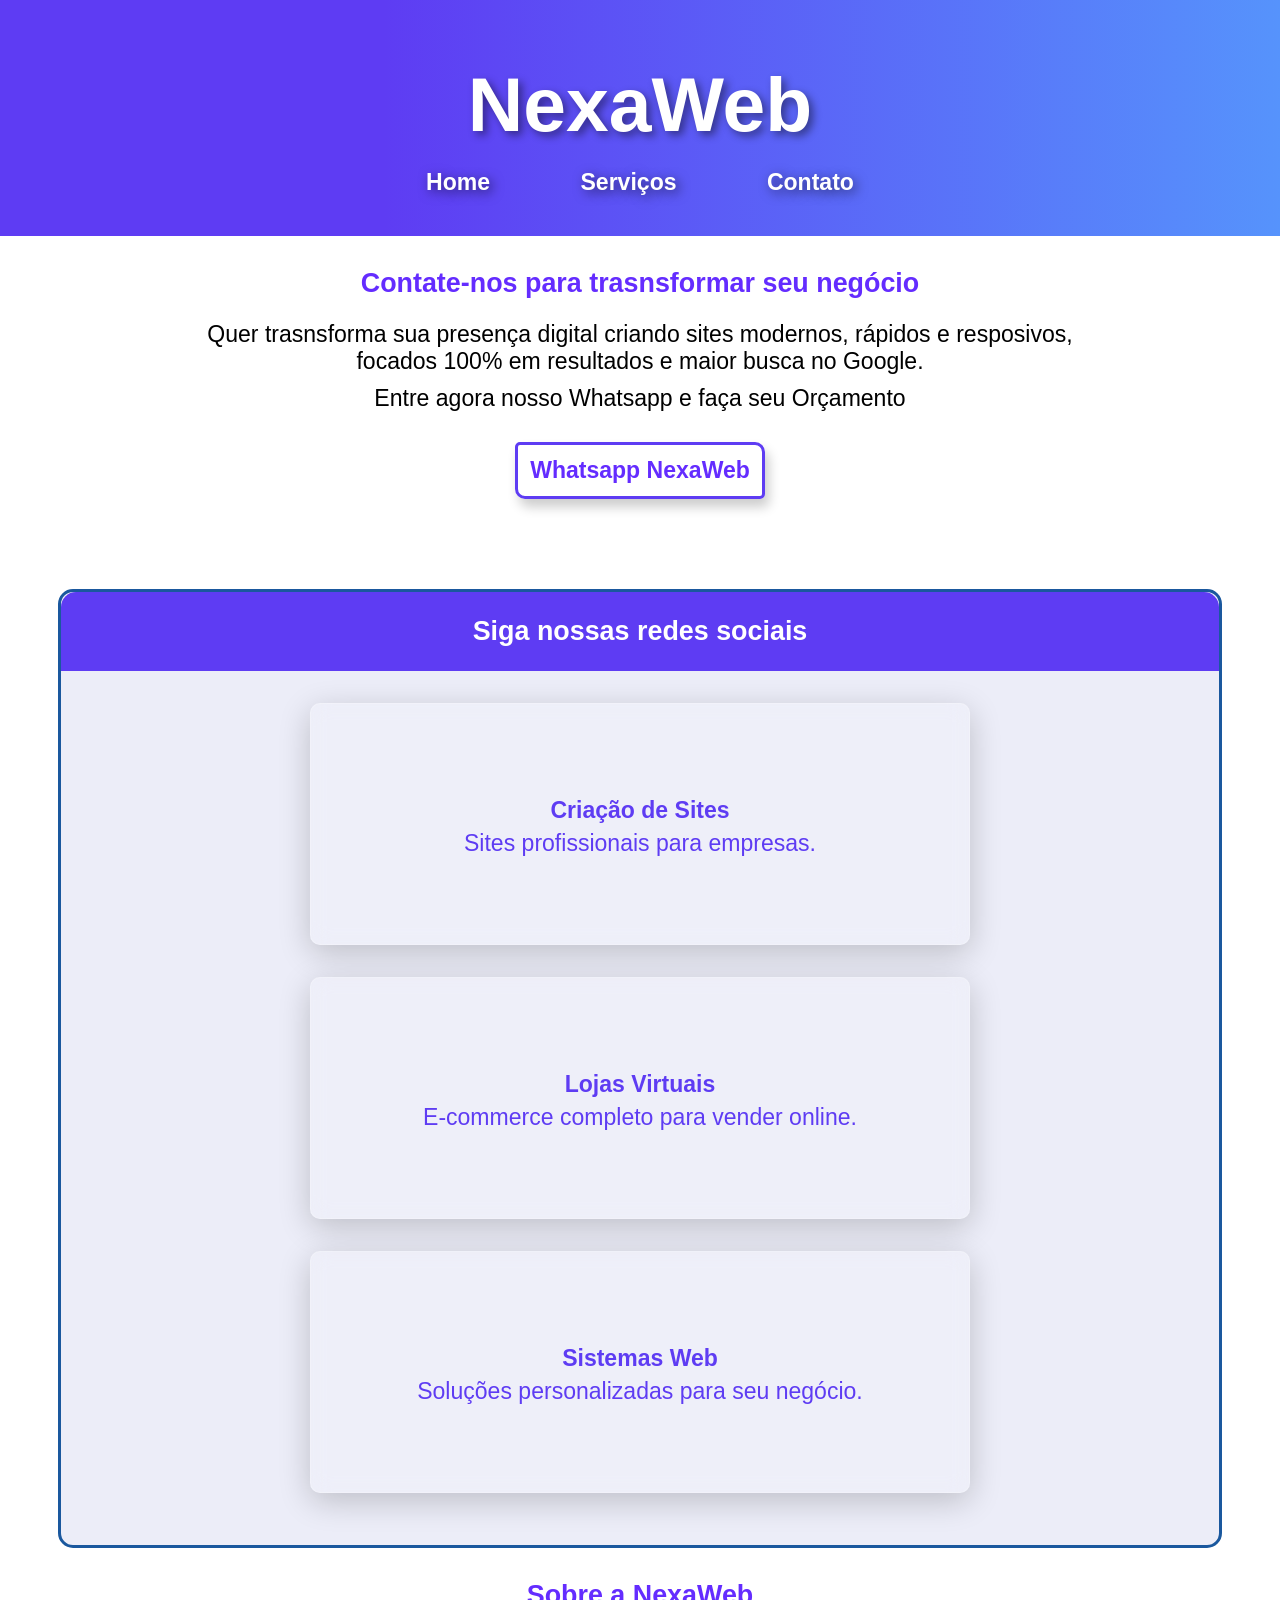
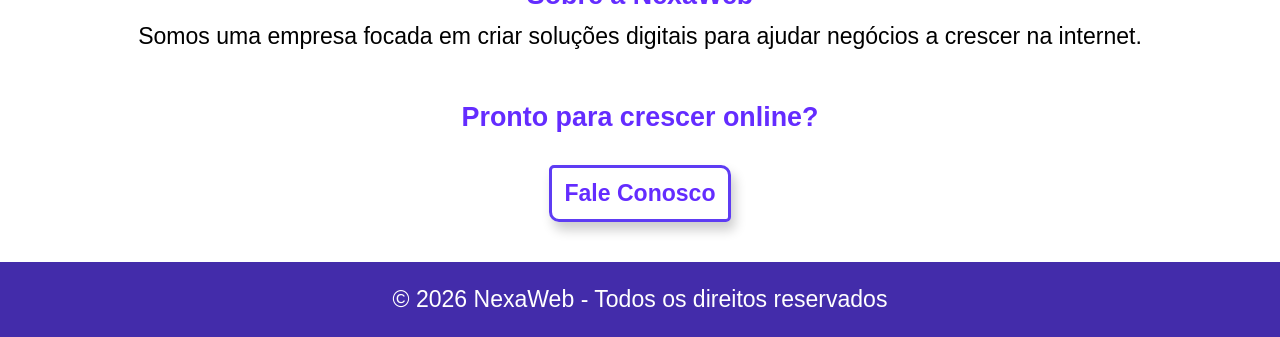
==== contato.html @ f8be6111 "paginas secundarias" ====
<!DOCTYPE html>
<html lang="pt-BR">
<head>
    <meta charset="UTF-8">
    <meta name="viewport" content="width=device-width, initial-scale=1.0">
    <title>NexaWeb Soluções Digitais</title>
    <link rel="stylesheet" href="style.css">
</head>
<style>

#descriçao p {
    margin: 10px 0px;
}

#servicos {
    margin-top: 50px;
    margin-left: 3rem;
    margin-right: 3rem;
}


.card {
    display: block;
    margin: 32px auto;
    align-items: center;
    text-align: center;
    width: 55%;
}

.card:hover {
    height: 300px;
    transition: all 0.2s;
}

</style>
<body>

    <!-- HEADER -->
    <header>
        <h1>NexaWeb</h1>
        <nav>
            <a href="index.html">Home</a>
            <a href="servicos.html">Serviços</a>
            <a href="contato.html">Contato</a>
        </nav>
    </header>

    <!-- DESCRIÇAO -->
    <section id="descriçao">
        <h2>Contate-nos para trasnsformar seu negócio</h2>
        <p>Quer trasnsforma sua presença digital criando sites modernos, rápidos e resposivos,<br> focados 100% em resultados e maior busca no Google.</p>
        <p>Entre agora nosso Whatsapp e faça seu Orçamento</p>
        <button class="botao"><a href="contato.html">Whatsapp NexaWeb</a></button>
    </section>

    <!-- SERVIÇOS -->
    <section id="servicos">
        <h2>Siga nossas redes sociais</h2>

        <div class="card">
            <h3>Criação de Sites</h3>
            <p>Sites profissionais para empresas.</p>
        </div>

        <div class="card">
            <h3>Lojas Virtuais</h3>
            <p>E-commerce completo para vender online.</p>
        </div>

        <div class="card">
            <h3>Sistemas Web</h3>
            <p>Soluções personalizadas para seu negócio.</p>
        </div>
    </section>

    <!-- SOBRE -->
    <section id="sobre">
        <h2>Sobre a NexaWeb</h2>
        <p>Somos uma empresa focada em criar soluções digitais para ajudar negócios a crescer na internet.</p>
    </section>

    <!-- CTA -->
    <section id="cta">
        <h2>Pronto para crescer online?</h2>
        <button class="botao"><a href="contato.html">Fale Conosco</a></button>
    </section>

    <!-- FOOTER -->
    <footer>
        <p>© 2026 NexaWeb - Todos os direitos reservados</p>
    </footer>

</body>
</html>
---- style.css ----
@charset "UTF-8";

*{
    margin: 0px;
    padding: 0px;
    font: normal 1.2rem Arial, Helvetica, sans-serif;
}

header {
    background: linear-gradient(90deg,rgba(94, 60, 243, 1) 30%, rgba(86, 147, 252, 1) 100%);
    padding: 40px 20px;
    margin: auto;
    text-align: center;
    color: white;
}

header h1{
    font-weight: bold;
    font-size: 4rem;
    text-shadow: 4px 4px 9px rgba(0, 0, 0, 0.445);
    padding: 20px;
}

header nav > a{
    color: white;
    text-decoration: none;
    padding: 12px 18px;
    margin: 0px 24px;
    font-weight: bold;
    text-shadow: 3px 3px 12px rgba(0, 0, 0, 0.6);
}

header nav a:hover{
    color: #0004fa;
    text-decoration: underline;
    background-color: #02b1cf;
    border-radius: 5px;
    text-shadow: none;
}

section{
    padding: 20px;
    margin: auto;
    text-align: center;
    line-height: 12px;
}

section h2 {
    font-weight: 700;
    font-size: 1.4rem;
    color:  #642cff;
    padding: 12px;
}

section h3 {
    font-weight: bold;
    padding: 6px;
}

.botao > a {
    color: #642cff;
    text-decoration: none;
    font-weight: bold;
}

.botao{
    padding: 12px;
    margin: 20px 12px;
    background: transparent;
    border: solid 3px #5e3cf3;
    border-radius: 5px 10px;
    box-shadow: 4px 8px 12px rgba(0, 0, 0, 0.2);
    position: relative;
}

a:hover {
    color: #0004fa;
}

.botao:hover{
    background-color: #02b0cf93;
    text-shadow: none;
    border: solid 3px #0004fa;
    transform: translateY(-2px);
    transition: all 0.2s;
}

#servicos {
    background-color: #ecedf8;
    border: 3px solid #1a589e;
    margin: 0rem 1rem;
    padding: 0px;
    padding-bottom: 20px;
    border-radius: 15px;
}

#servicos h2 {
    background-color: #5e3cf3;
    padding: 24px 12px;
    border-radius: 15px 15px 0px 0px;
    color: white;
}

.card{
    display: inline-block;
    width: 350px;
    height: 200px;
    background-color: rgba(255, 255, 255, 0.15);
    border: 1px solid rgba(255, 255, 255, 0.2);
    backdrop-filter: blur(10px);
    box-shadow: 0 8px 32px rgba(0, 0, 0, 0.2);
    align-content: center;
    align-items: center;
    padding: 20px 10px;
    margin: 20px 20px 10px 20px;
    color: #5e3cf3;
    border-radius: 10px;
}

.card:hover{
    color: #0004fa;
    background-color: #02b0cf93;
    text-shadow: none;
}


footer {
    background-color: #432caa;
    color: white;
    text-align: center;
    padding: 24px;
}
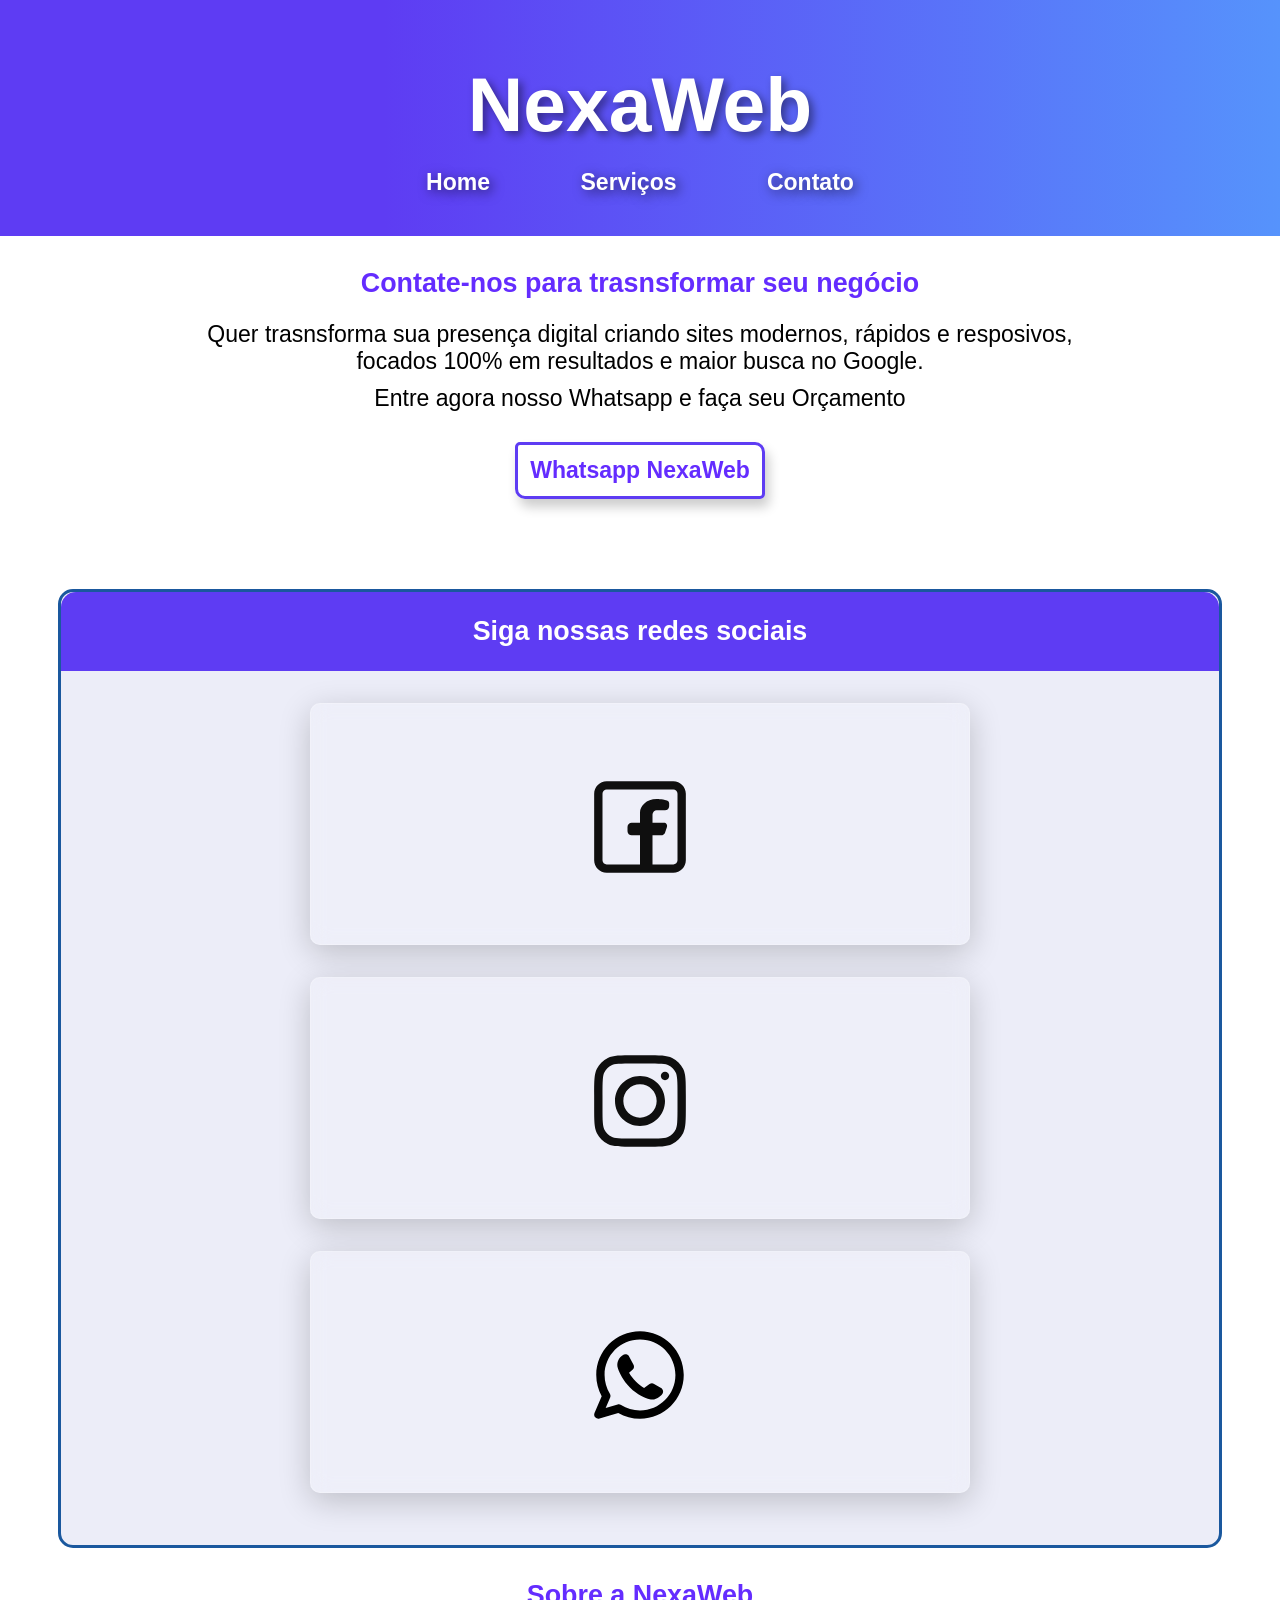
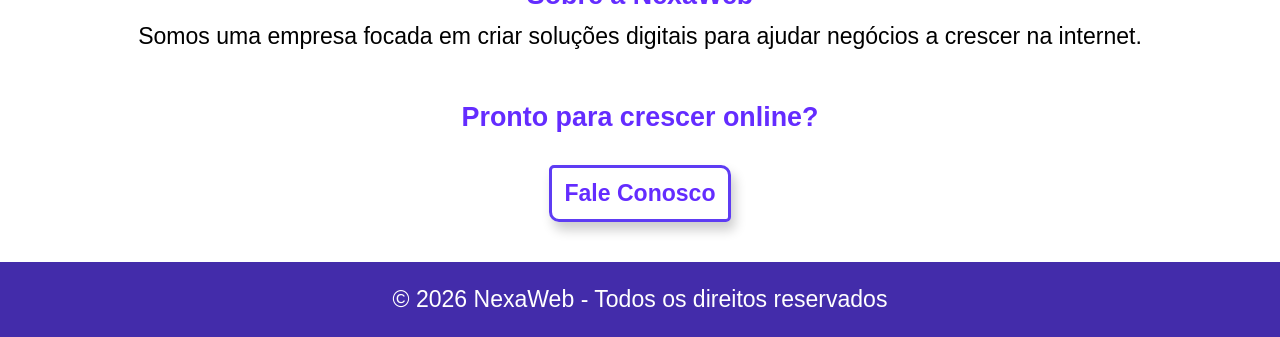
==== commit 780f2798: "finalização" ====
--- a/contato.html
+++ b/contato.html
@@ -25,11 +25,32 @@
     align-items: center;
     text-align: center;
     width: 55%;
+    color: black;
 }
 
 .card:hover {
     height: 300px;
     transition: all 0.2s;
+}
+
+.card img {
+    width: 100px;
+    height: 100px;
+}
+
+#facebook:hover{
+    background: linear-gradient(180deg,rgba(78, 160, 242, 0.68) 0%, rgba(9, 90, 230, 0.68) 100%);
+    color: white;
+}
+
+#instagram:hover{
+    background: linear-gradient(180deg,rgba(131, 58, 180, 0.68) 5%, rgba(253, 29, 29, 0.68) 50%, rgba(252, 176, 69, 0.68) 100%);
+    color: white;
+}
+
+#whatsapp:hover{
+    background: linear-gradient(0deg,rgba(42, 123, 155, 0.68) 0%, rgba(87, 199, 133, 0.68) 53%, rgba(191, 237, 83, 0.68) 100%);
+    color: white;
 }
 
 </style>
@@ -57,19 +78,19 @@
     <section id="servicos">
         <h2>Siga nossas redes sociais</h2>
 
-        <div class="card">
-            <h3>Criação de Sites</h3>
-            <p>Sites profissionais para empresas.</p>
+        <div id="facebook"  class="card">
+            <h3></h3>
+            <img src="img/facebook-svg.svg" alt="">
         </div>
 
-        <div class="card">
-            <h3>Lojas Virtuais</h3>
-            <p>E-commerce completo para vender online.</p>
+        <div id="instagram" class="card">
+            <h3></h3>
+            <img src="img/instagram-svg.svg" alt="">
         </div>
 
-        <div class="card">
-            <h3>Sistemas Web</h3>
-            <p>Soluções personalizadas para seu negócio.</p>
+        <div id="whatsapp" class="card">
+            <h3></h3>
+            <img src="img/whatsapp-svg.svg" alt="">
         </div>
     </section>
 
